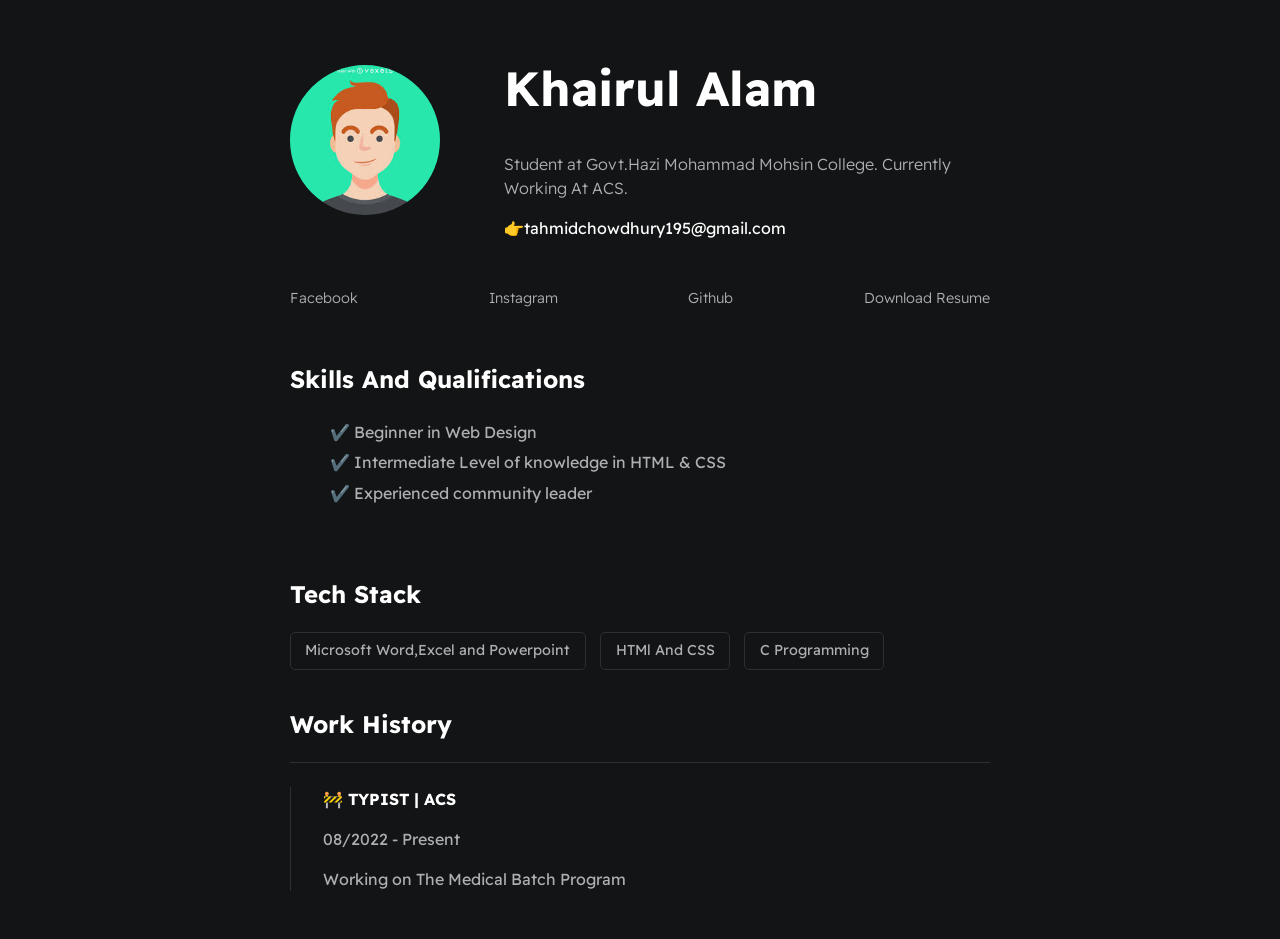
==== index.html @ e37aaf82 "First commit" ====
<!DOCTYPE html>
<html lang="en">
<head>
    <meta charset="UTF-8">
    <meta http-equiv="X-UA-Compatible" content="IE=edge">
    <meta name="viewport" content="width= device-width, initial-scale=1.0">
    <title>Document</title>
    <link rel="stylesheet" type="text/css" media="screen" href="./Styles/main.css">
    <link rel="preconnect" href="https://fonts.googleapis.com">
<link rel="preconnect" href="https://fonts.gstatic.com" crossorigin>
<link href="https://fonts.googleapis.com/css2?family=Readex+Pro&display=swap" rel="stylesheet">

</head>
<body>
    <div id="container--main">
        <section id="wrapper--hero" class="section--page">
            <img id="profile-pic" src="./Assets/Images/images.jpg" alt= "">
       
        <div>
            <h1 id="user-name">Khairul Alam</h1>
            <p id="bio">Student at Govt.Hazi Mohammad Mohsin College. Currently Working At ACS.</p>
            <p id="email">👉tahmidchowdhury195@gmail.com</p>
        </div>
    </section>
    <section class="section--page">
        <div id="socials--list">
            <a href="#" target="_blank">Facebook</a>
            <a href="#" target="_blank">Instagram</a>
            <a href="#" target="_blank">Github</a>
            <a href="./Assets/Marriage Bio-converted (2).pdf" target="_blank">Download Resume</a>
        </div>
    </section>
        <section class="section--page">
            <h2>Skills And Qualifications</h2>
            <ul id="qualifications--list">
                <li>✔️ Beginner in Web Design</li>
                <li>✔️ Intermediate Level of knowledge in HTML & CSS</li>
                <li>✔️ Experienced community leader </li>
            </ul>
        </section>
        <section class="section--page">
            <h2>Tech Stack</h2>
            <div id="wrapper--techstack__items">
                <div class="card--techstack"><span>Microsoft Word,Excel and Powerpoint</span></div>
                <div class="card--techstack"><span>HTMl And CSS</span></div>
                <div class="card--techstack"><span>C Programming</span></div>
            </div>
        </section>
        <section id="work-history-wrapper">
            <h2>Work History</h2>
            <div class="line-break"></div><br> 
            <div class="card--work-history">
                <strong>🚧 TYPIST | ACS</strong>
                <p>08/2022 - Present</p>
                <p>Working on The Medical Batch Program</p>
            </div>
        </section>
    </div>
</body>
</html>
---- Styles/main.css ----
:root{
    --mainTextColor-light:#000;
    --secondaryTextColor-light:rgb(51 51 51);
    --mainLinkColor-light:#0da2b8;
    --mainBorderColor-light:rgb(218, 218, 218);
    --mainBgColor-light:rgb(249, 250,251);

    --mainTextColor-dark:#fff;
    --secondaryTextColor-dark:#adb0b1;
    --mainLinkColor-dark:rgb(30, 190,214);
    --mainBorderColor-dark:#2b3031;
    --mainBgColor-dark:#131415;

    --mainTextColor:var(--mainTextColor-dark);
    --secondaryTextColor:var(--secondaryTextColor-dark);
    --mainLinkColor:var(--mainLinkColor-dark);
    --mainBorderColor:var(--mainBorderColor-dark);
    --mainBgColor:var(--mainBgColor-dark);
}

*{
    font-family: 'Readex Pro', sans-serif;
    line-height: 1.5em;
    box-sizing: border-box;
    color: var(--mainTextColor);
}
body{
    background-color: var(--mainBgColor);
}
p,span,li{
    color: var(--secondaryTextColor);
    font-size: 1em;

}
a{
    text-decoration: none;
    color: var(--mainLinkColor);
    font-weight: 500;
}
li{
    line-height: 1.9em;
}
#container--main{
    max-width: 700px;
    margin: 0 auto;
}
.section--page{
 padding-top: 1em;
 padding-bottom: 1em;
}
#wrapper--hero{
    display: flex;
    align-items: center;
    gap: 4em; 
}
#user-name{
    font-size: 3em;
    line-height: 1em; 
}
#bio,a{
    font-weight: 300;
}
#profile-pic{
    border-radius: 50%;
    width: 150px;
    height: 150px;
    object-fit: cover;
}
#email{
    color:var(--mainTextColor-dark);
 }
#socials--list{
    display: flex;
    justify-content:space-between;
    column-gap:1em;
    flex-wrap: wrap;
}
#socials--list a{
    font-size: 0.9em;
    color: var(--secondaryTextColor);
}
#socials--list a:hover{
    color:var(--mainLinkColor);
    transition: 0.3s;
}
#qualifications--list{
    list-style: none;
}
#wrapper--techstack__items{
    display: flex;
    flex-wrap:wrap;
    gap: 1em;
    font-size:0.9em;
}
.card--techstack{
    border: 1px solid var(--mainBorderColor);
    padding: 0.5em 1em;
    border-radius: 5px; 
}
.card--work-history{
    border-left: 1px solid var(--mainBorderColor);
    margin-bottom: 3em;
    padding-left: 2em; 
}
.line-break{
    background-color: var(--mainBorderColor);
    height: 1px;
}
@media(max-width:600px){
    #wrapper--hero{
        flex-direction: column;
        gap: 1em;
    }
    #profile-pic{
        width: 200px;
        height: 200px;
    }
    .section--page{
        padding-top: 1em;
        padding-bottom: 1em;
    }
    .card--work-history{
        border-left: none;
        padding-left: 0;
    }
}
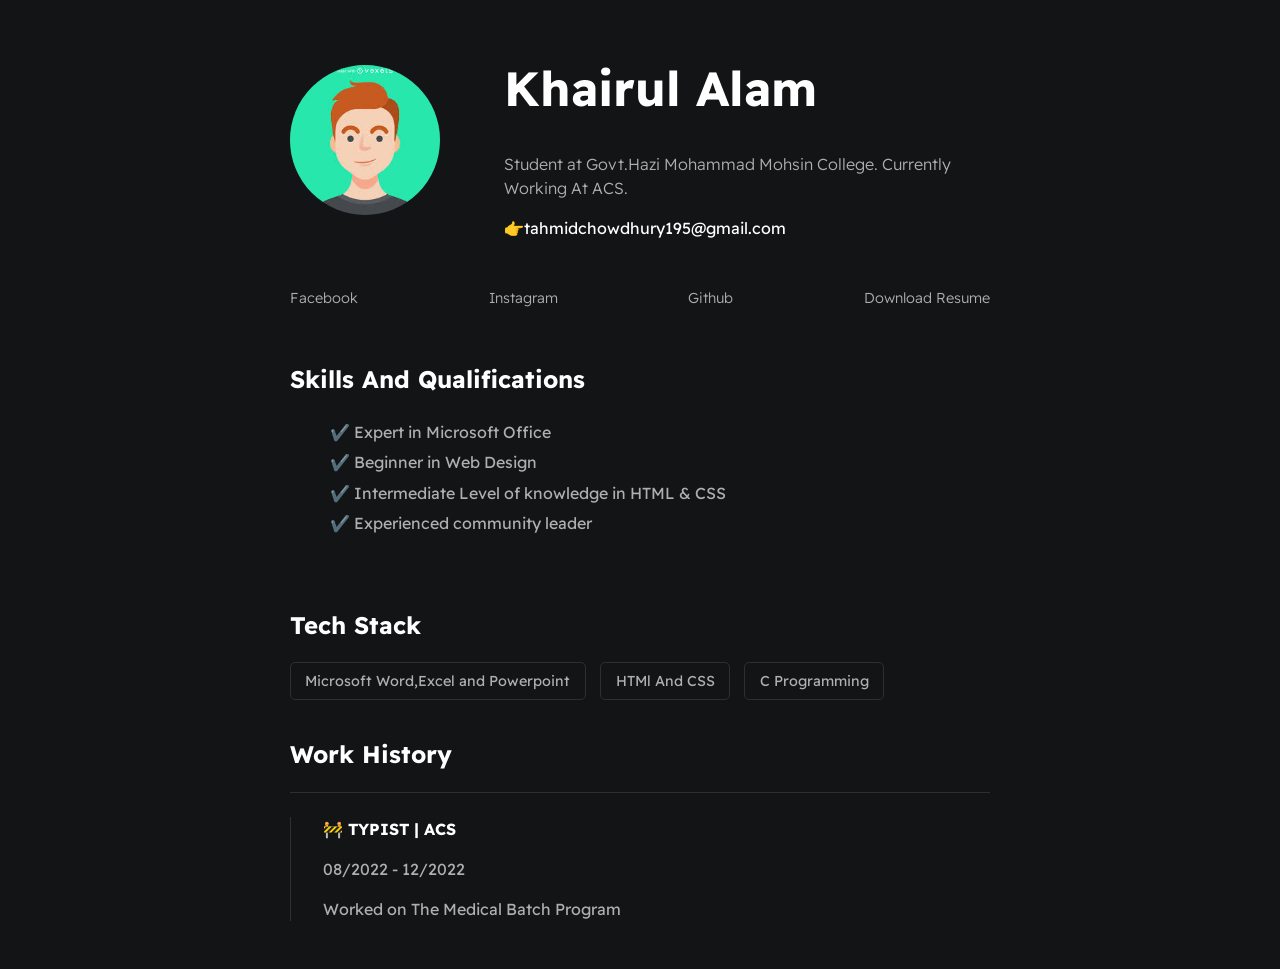
==== commit 7b00b935: "Update index.html" ====
--- a/index.html
+++ b/index.html
@@ -4,7 +4,7 @@
     <meta charset="UTF-8">
     <meta http-equiv="X-UA-Compatible" content="IE=edge">
     <meta name="viewport" content="width= device-width, initial-scale=1.0">
-    <title>Document</title>
+    <title>Khairul Alam Chowdhury</title>
     <link rel="stylesheet" type="text/css" media="screen" href="./Styles/main.css">
     <link rel="preconnect" href="https://fonts.googleapis.com">
 <link rel="preconnect" href="https://fonts.gstatic.com" crossorigin>
@@ -24,15 +24,16 @@
     </section>
     <section class="section--page">
         <div id="socials--list">
-            <a href="#" target="_blank">Facebook</a>
-            <a href="#" target="_blank">Instagram</a>
-            <a href="#" target="_blank">Github</a>
+            <a href="https://web.facebook.com/k.a.tahamid" target="_blank">Facebook</a>
+            <a href="https://www.instagram.com/khairul.alam.chy" target="_blank">Instagram</a>
+            <a href="https://github.com/tahmidchy8" target="_blank">Github</a>
             <a href="./Assets/Marriage Bio-converted (2).pdf" target="_blank">Download Resume</a>
         </div>
     </section>
         <section class="section--page">
             <h2>Skills And Qualifications</h2>
             <ul id="qualifications--list">
+                <li>✔️ Expert in Microsoft Office </li>
                 <li>✔️ Beginner in Web Design</li>
                 <li>✔️ Intermediate Level of knowledge in HTML & CSS</li>
                 <li>✔️ Experienced community leader </li>
@@ -51,10 +52,10 @@
             <div class="line-break"></div><br> 
             <div class="card--work-history">
                 <strong>🚧 TYPIST | ACS</strong>
-                <p>08/2022 - Present</p>
-                <p>Working on The Medical Batch Program</p>
+                <p>08/2022 - 12/2022</p>
+                <p>Worked on The Medical Batch Program</p>
             </div>
         </section>
     </div>
 </body>
-</html> +</html> 
